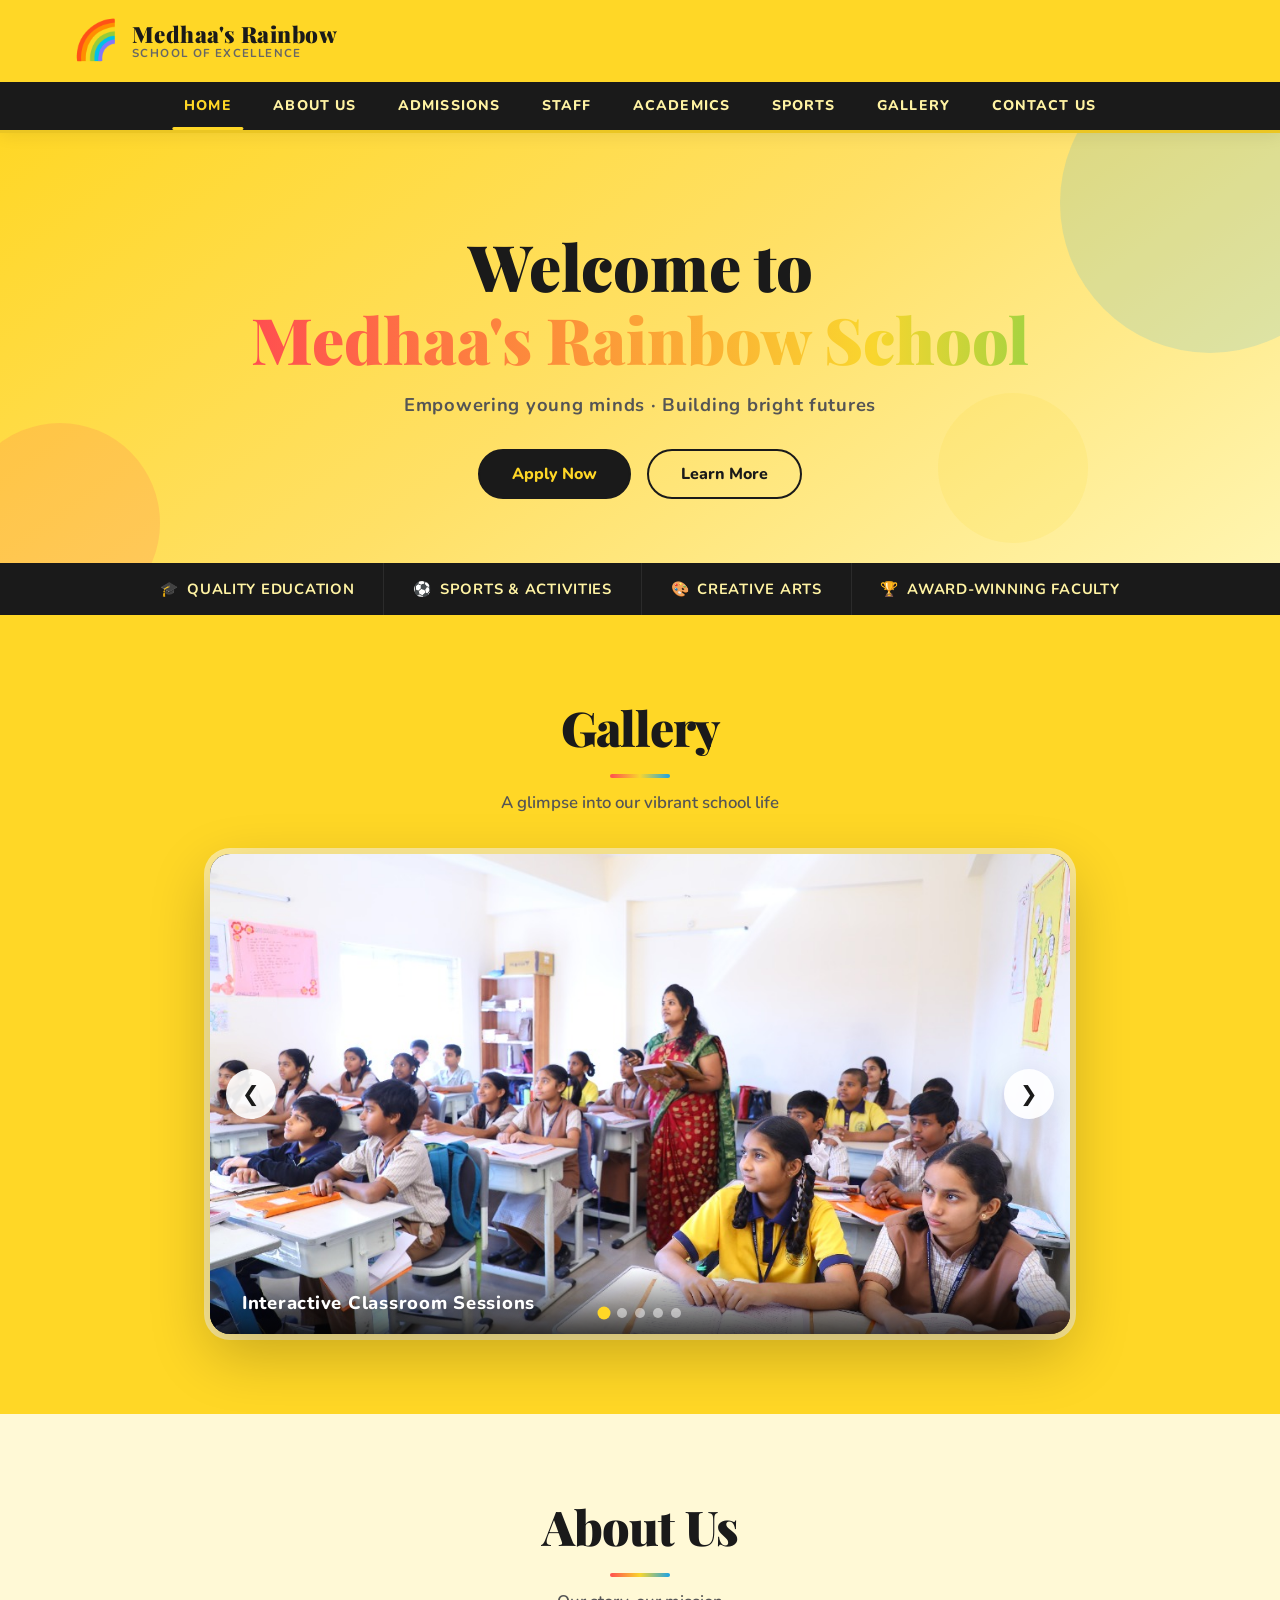
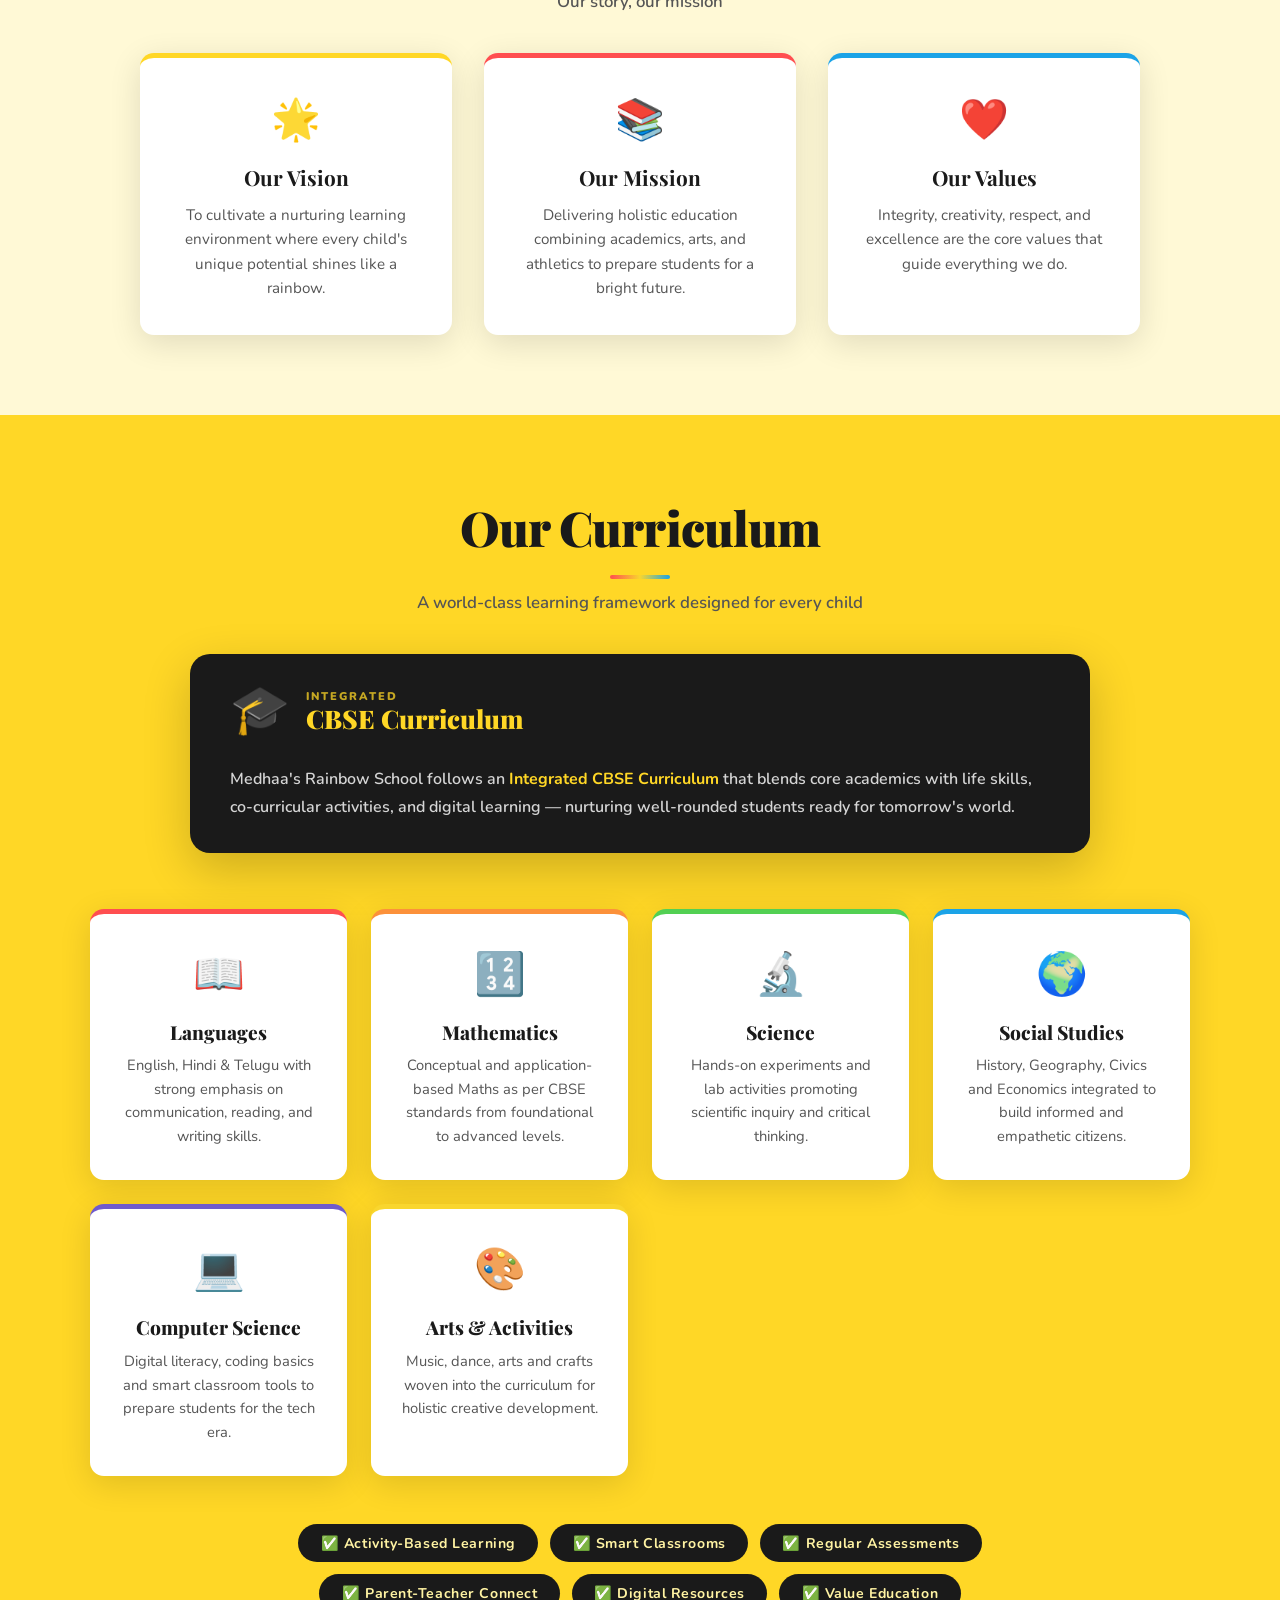
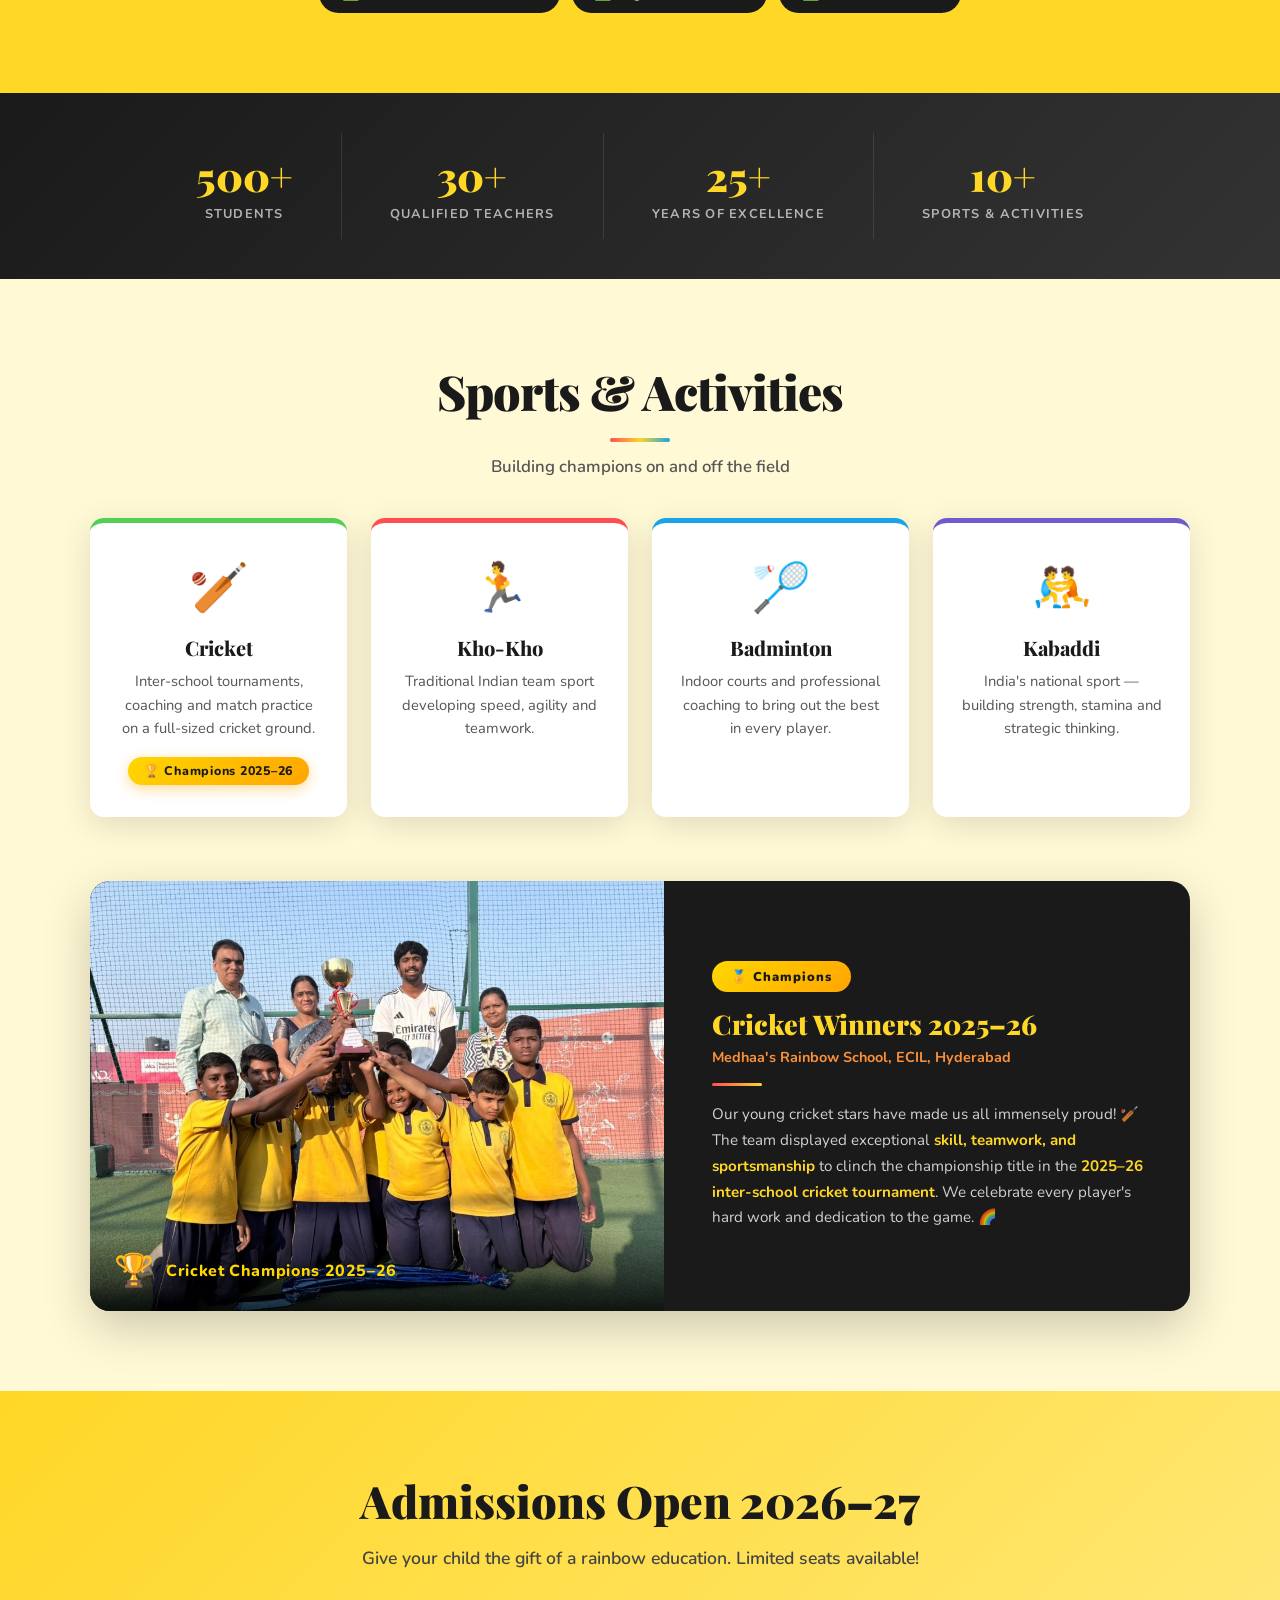
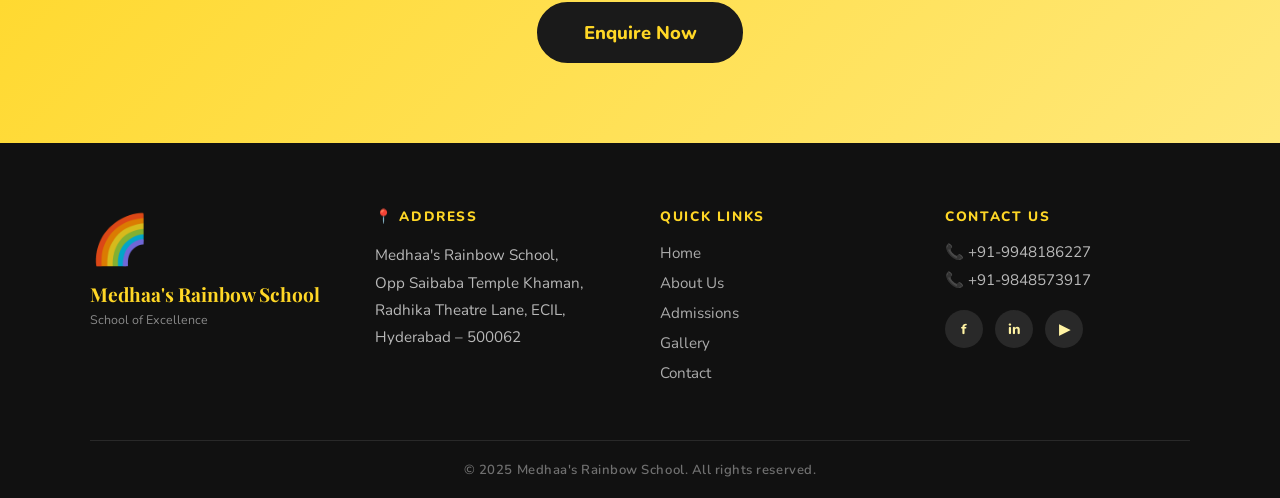
==== index.html @ 9949b7ba "Initial commit: Medhaa Rainbow School Website" ====
<!DOCTYPE html>
<html lang="en">

<head>
    <meta charset="UTF-8" />
    <meta name="viewport" content="width=device-width, initial-scale=1.0" />
    <title>Medhaa's Rainbow School – Home</title>
    <meta name="description"
        content="Medhaa's Rainbow School – Nurturing young minds with quality education, sports, and creative learning in ECIL, Hyderabad." />
    <link rel="preconnect" href="https://fonts.googleapis.com" />
    <link rel="preconnect" href="https://fonts.gstatic.com" crossorigin />
    <link
        href="https://fonts.googleapis.com/css2?family=Nunito:wght@400;600;700;800;900&family=Playfair+Display:wght@700;900&display=swap"
        rel="stylesheet" />
    <link rel="stylesheet" href="style.css" />
</head>

<body>

    <!-- ===== HEADER ===== -->
    <header class="site-header">
        <div class="header-inner">
            <div class="logo-block">
                <div class="logo-icon">🌈</div>
                <div class="logo-text">
                    <span class="school-name">Medhaa's Rainbow</span>
                    <span class="school-tagline">School of Excellence</span>
                </div>
            </div>
            <!-- Hamburger for mobile -->
            <button class="hamburger" id="hamburgerBtn" aria-label="Toggle menu">
                <span></span><span></span><span></span>
            </button>
        </div>

        <!-- ===== NAVIGATION ===== -->
        <nav class="main-nav" id="mainNav">
            <ul class="nav-list">
                <li><a href="#home" class="nav-link active">Home</a></li>
                <li><a href="#about" class="nav-link">About Us</a></li>
                <li><a href="admissions.html" class="nav-link">Admissions</a></li>
                <li><a href="staff.html" class="nav-link">Staff</a></li>
                <li><a href="#academics" class="nav-link">Academics</a></li>
                <li><a href="#sports" class="nav-link">Sports</a></li>
                <li><a href="#gallery" class="nav-link">Gallery</a></li>
                <li><a href="#contact" class="nav-link">Contact Us</a></li>
            </ul>
        </nav>
    </header>

    <!-- ===== HERO BANNER ===== -->
    <section class="hero" id="home">
        <div class="hero-content">
            <h1 class="hero-title">Welcome to<br /><span class="rainbow-text">Medhaa's Rainbow School</span></h1>
            <p class="hero-subtitle">Empowering young minds · Building bright futures</p>
            <div class="hero-buttons">
                <a href="#admissions" class="btn btn-primary">Apply Now</a>
                <a href="#about" class="btn btn-outline">Learn More</a>
            </div>
        </div>
        <div class="hero-shapes">
            <div class="shape shape-1"></div>
            <div class="shape shape-2"></div>
            <div class="shape shape-3"></div>
        </div>
    </section>

    <!-- ===== HIGHLIGHTS STRIP ===== -->
    <div class="highlights-strip">
        <div class="highlight-item">🎓 <span>Quality Education</span></div>
        <div class="highlight-item">⚽ <span>Sports & Activities</span></div>
        <div class="highlight-item">🎨 <span>Creative Arts</span></div>
        <div class="highlight-item">🏆 <span>Award-Winning Faculty</span></div>
    </div>

    <!-- ===== GALLERY / SLIDESHOW ===== -->
    <section class="gallery-section" id="gallery">
        <div class="section-header">
            <h2 class="section-title">Gallery</h2>
            <p class="section-subtitle">A glimpse into our vibrant school life</p>
        </div>

        <div class="slideshow-wrapper">
            <!-- Slides -->
            <div class="slideshow" id="slideshow">
                <div class="slide active">
                    <img src="images/gallery1.jpg" alt="Classroom Learning" />
                    <div class="slide-caption">Interactive Classroom Sessions</div>
                </div>
                <div class="slide">
                    <img src="images/gallery2.jpg" alt="Teaching in Class" />
                    <div class="slide-caption">Dedicated Teaching &amp; Learning</div>
                </div>
                <div class="slide">
                    <img src="images/gallery3.jpg" alt="Classroom Activity" />
                    <div class="slide-caption">Engaged Students, Inspired Minds</div>
                </div>
                <div class="slide">
                    <img src="images/gallery4.jpg" alt="Smart Class" />
                    <div class="slide-caption">Smart Classroom Technology</div>
                </div>
                <div class="slide">
                    <img src="images/gallery5.jpg" alt="Student Interaction" />
                    <div class="slide-caption">Hands-On Student Interaction</div>
                </div>
            </div>

            <!-- Controls -->
            <button class="slide-btn prev" id="prevBtn" aria-label="Previous slide">&#10094;</button>
            <button class="slide-btn next" id="nextBtn" aria-label="Next slide">&#10095;</button>

            <!-- Dots -->
            <div class="slide-dots" id="slideDots">
                <span class="dot active" data-index="0"></span>
                <span class="dot" data-index="1"></span>
                <span class="dot" data-index="2"></span>
                <span class="dot" data-index="3"></span>
                <span class="dot" data-index="4"></span>
            </div>
        </div>
    </section>

    <!-- ===== ABOUT SECTION ===== -->
    <section class="about-section" id="about">
        <div class="section-header">
            <h2 class="section-title">About Us</h2>
            <p class="section-subtitle">Our story, our mission</p>
        </div>
        <div class="about-grid">
            <div class="about-card">
                <div class="about-icon">🌟</div>
                <h3>Our Vision</h3>
                <p>To cultivate a nurturing learning environment where every child's unique potential shines like a
                    rainbow.</p>
            </div>
            <div class="about-card">
                <div class="about-icon">📚</div>
                <h3>Our Mission</h3>
                <p>Delivering holistic education combining academics, arts, and athletics to prepare students for a
                    bright future.</p>
            </div>
            <div class="about-card">
                <div class="about-icon">❤️</div>
                <h3>Our Values</h3>
                <p>Integrity, creativity, respect, and excellence are the core values that guide everything we do.</p>
            </div>
        </div>
    </section>

    <!-- ===== CURRICULUM SECTION ===== -->
    <section class="curriculum-section" id="academics">
        <div class="section-header">
            <h2 class="section-title">Our Curriculum</h2>
            <p class="section-subtitle">A world-class learning framework designed for every child</p>
        </div>

        <!-- CBSE Badge Banner -->
        <div class="cbse-banner">
            <div class="cbse-badge">
                <span class="cbse-logo">🎓</span>
                <div>
                    <span class="cbse-tag">INTEGRATED</span>
                    <span class="cbse-name">CBSE Curriculum</span>
                </div>
            </div>
            <p class="cbse-desc">
                Medhaa's Rainbow School follows an <strong>Integrated CBSE Curriculum</strong> that blends
                core academics with life skills, co-curricular activities, and digital learning — nurturing
                well-rounded students ready for tomorrow's world.
            </p>
        </div>

        <!-- Curriculum Subject Cards -->
        <div class="curriculum-grid">
            <div class="curriculum-card">
                <div class="curriculum-icon">📖</div>
                <h3>Languages</h3>
                <p>English, Hindi &amp; Telugu with strong emphasis on communication, reading, and writing skills.</p>
            </div>
            <div class="curriculum-card">
                <div class="curriculum-icon">🔢</div>
                <h3>Mathematics</h3>
                <p>Conceptual and application-based Maths as per CBSE standards from foundational to advanced levels.
                </p>
            </div>
            <div class="curriculum-card">
                <div class="curriculum-icon">🔬</div>
                <h3>Science</h3>
                <p>Hands-on experiments and lab activities promoting scientific inquiry and critical thinking.</p>
            </div>
            <div class="curriculum-card">
                <div class="curriculum-icon">🌍</div>
                <h3>Social Studies</h3>
                <p>History, Geography, Civics and Economics integrated to build informed and empathetic citizens.</p>
            </div>
            <div class="curriculum-card">
                <div class="curriculum-icon">💻</div>
                <h3>Computer Science</h3>
                <p>Digital literacy, coding basics and smart classroom tools to prepare students for the tech era.</p>
            </div>
            <div class="curriculum-card">
                <div class="curriculum-icon">🎨</div>
                <h3>Arts &amp; Activities</h3>
                <p>Music, dance, arts and crafts woven into the curriculum for holistic creative development.</p>
            </div>
        </div>

        <!-- Key Highlights -->
        <div class="curriculum-highlights">
            <div class="highlight-chip">✅ Activity-Based Learning</div>
            <div class="highlight-chip">✅ Smart Classrooms</div>
            <div class="highlight-chip">✅ Regular Assessments</div>
            <div class="highlight-chip">✅ Parent-Teacher Connect</div>
            <div class="highlight-chip">✅ Digital Resources</div>
            <div class="highlight-chip">✅ Value Education</div>
        </div>
    </section>

    <!-- ===== STATS STRIP ===== -->
    <div class="stats-strip">
        <div class="stat-item"><span class="stat-num">500+</span><span class="stat-label">Students</span></div>
        <div class="stat-item"><span class="stat-num">30+</span><span class="stat-label">Qualified Teachers</span></div>
        <div class="stat-item"><span class="stat-num">25+</span><span class="stat-label">Years of Excellence</span>
        </div>
        <div class="stat-item"><span class="stat-num">10+</span><span class="stat-label">Sports & Activities</span>
        </div>
    </div>

    <!-- ===== SPORTS SECTION ===== -->
    <section class="sports-section" id="sports">
        <div class="section-header">
            <h2 class="section-title">Sports & Activities</h2>
            <p class="section-subtitle">Building champions on and off the field</p>
        </div>

        <!-- Sports Cards -->
        <div class="sports-grid">
            <div class="sport-card">
                <div class="sport-emoji">🏏</div>
                <h3>Cricket</h3>
                <p>Inter-school tournaments, coaching and match practice on a full-sized cricket ground.</p>
                <span class="sport-badge sport-winner">🏆 Champions 2025–26</span>
            </div>
            <div class="sport-card">
                <div class="sport-emoji">🏃</div>
                <h3>Kho-Kho</h3>
                <p>Traditional Indian team sport developing speed, agility and teamwork.</p>
            </div>
            <div class="sport-card">
                <div class="sport-emoji">🏸</div>
                <h3>Badminton</h3>
                <p>Indoor courts and professional coaching to bring out the best in every player.</p>
            </div>
            <div class="sport-card">
                <div class="sport-emoji">🤼</div>
                <h3>Kabaddi</h3>
                <p>India's national sport — building strength, stamina and strategic thinking.</p>
            </div>
        </div>

        <!-- Cricket Winners Spotlight -->
        <div class="winners-spotlight">
            <div class="winners-photo-wrap">
                <img src="images/cricket_winners.jpg" alt="Cricket Winners 2025-26 – Medhaa's Rainbow School" />
                <div class="winners-photo-overlay">
                    <span class="trophy-icon">🏆</span>
                    <span class="winners-label">Cricket Champions 2025–26</span>
                </div>
            </div>
            <div class="winners-info">
                <span class="winners-badge">🏅 Champions</span>
                <h3>Cricket Winners 2025–26</h3>
                <p class="winners-school">Medhaa's Rainbow School, ECIL, Hyderabad</p>
                <div class="winners-divider"></div>
                <p class="winners-message">
                    Our young cricket stars have made us all immensely proud! 🏏 The team displayed
                    exceptional <strong>skill, teamwork, and sportsmanship</strong> to clinch the
                    championship title in the <strong>2025–26 inter-school cricket tournament</strong>.
                    We celebrate every player's hard work and dedication to the game. 🌈
                </p>
            </div>
        </div>
    </section>

    <!-- ===== ADMISSIONS CTA ===== -->
    <section class="cta-section" id="admissions">
        <div class="cta-inner">
            <h2>Admissions Open 2026–27</h2>
            <p>Give your child the gift of a rainbow education. Limited seats available!</p>
            <a href="admissions.html" class="btn btn-primary btn-large">Enquire Now</a>
        </div>
    </section>

    <!-- ===== FOOTER / ADDRESS ===== -->
    <footer class="site-footer" id="contact">
        <div class="footer-inner">
            <div class="footer-brand">
                <div class="footer-logo">🌈</div>
                <p class="footer-school-name">Medhaa's Rainbow School</p>
                <p class="footer-tagline">School of Excellence</p>
            </div>

            <div class="footer-address">
                <h4>📍 Address</h4>
                <address>
                    Medhaa's Rainbow School,<br />
                    Opp Saibaba Temple Khaman,<br />
                    Radhika Theatre Lane, ECIL,<br />
                    Hyderabad – 500062
                </address>
            </div>

            <div class="footer-links">
                <h4>Quick Links</h4>
                <ul>
                    <li><a href="#home">Home</a></li>
                    <li><a href="#about">About Us</a></li>
                    <li><a href="#admissions">Admissions</a></li>
                    <li><a href="#gallery">Gallery</a></li>
                    <li><a href="#contact">Contact</a></li>
                </ul>
            </div>

            <div class="footer-contact">
                <h4>Contact Us</h4>
                <p>📞 +91-9948186227</p>
                <p>📞 +91-9848573917</p>
                <div class="social-icons">
                    <a href="#" class="social-icon" aria-label="Facebook">f</a>
                    <a href="#" class="social-icon" aria-label="Instagram">in</a>
                    <a href="#" class="social-icon" aria-label="YouTube">▶</a>
                </div>
            </div>
        </div>

        <div class="footer-bottom">
            <p>© 2025 Medhaa's Rainbow School. All rights reserved.</p>
        </div>
    </footer>

    <script src="script.js"></script>
</body>

</html>
---- style.css ----
/* =============================================
   MEDHAA'S RAINBOW SCHOOL — style.css
   ============================================= */

/* ---------- CSS Variables ---------- */
:root {
    --yellow: #FFD726;
    --yellow-deep: #F5C400;
    --yellow-light: #FFF3A3;
    --dark: #1a1a1a;
    --text: #2d2d2d;
    --white: #ffffff;
    --rainbow-1: #FF4E50;
    --rainbow-2: #FC913A;
    --rainbow-3: #F9D62E;
    --rainbow-4: #52D053;
    --rainbow-5: #1BA3E7;
    --rainbow-6: #6F5BCC;
    --radius: 14px;
    --shadow: 0 8px 32px rgba(0, 0, 0, 0.12);
    --shadow-strong: 0 16px 48px rgba(0, 0, 0, 0.2);
    --transition: 0.35s cubic-bezier(0.4, 0, 0.2, 1);
    font-size: 16px;
}

/* ---------- Reset ---------- */
*,
*::before,
*::after {
    box-sizing: border-box;
    margin: 0;
    padding: 0;
}

html {
    scroll-behavior: smooth;
}

body {
    font-family: 'Nunito', sans-serif;
    background: var(--yellow);
    color: var(--text);
    overflow-x: hidden;
}

img {
    display: block;
    width: 100%;
    height: 100%;
    object-fit: cover;
}

a {
    text-decoration: none;
    color: inherit;
}

ul {
    list-style: none;
}

address {
    font-style: normal;
}

/* ---------- Utility ---------- */
.btn {
    display: inline-block;
    padding: 0.75rem 2rem;
    border-radius: 50px;
    font-weight: 800;
    font-size: 1rem;
    cursor: pointer;
    border: 2.5px solid transparent;
    transition: transform var(--transition), box-shadow var(--transition), background var(--transition);
}

.btn:hover {
    transform: translateY(-3px);
    box-shadow: 0 10px 24px rgba(0, 0, 0, 0.18);
}

.btn-primary {
    background: var(--dark);
    color: var(--yellow);
    border-color: var(--dark);
}

.btn-primary:hover {
    background: #333;
}

.btn-outline {
    background: transparent;
    color: var(--dark);
    border-color: var(--dark);
}

.btn-outline:hover {
    background: var(--dark);
    color: var(--yellow);
}

.btn-large {
    padding: 1rem 2.8rem;
    font-size: 1.15rem;
}

.section-header {
    text-align: center;
    margin-bottom: 2.5rem;
}

.section-title {
    font-family: 'Playfair Display', serif;
    font-size: clamp(2rem, 5vw, 3rem);
    font-weight: 900;
    color: var(--dark);
    letter-spacing: -0.02em;
    position: relative;
    display: inline-block;
    padding-bottom: 0.4em;
}

.section-title::after {
    content: '';
    position: absolute;
    bottom: 0;
    left: 50%;
    transform: translateX(-50%);
    width: 60px;
    height: 4px;
    border-radius: 4px;
    background: linear-gradient(90deg, var(--rainbow-1), var(--rainbow-3), var(--rainbow-5));
}

.section-subtitle {
    margin-top: 0.8rem;
    font-size: 1.05rem;
    color: #555;
    font-weight: 600;
}

/* =============================================
   HEADER
   ============================================= */
.site-header {
    position: sticky;
    top: 0;
    z-index: 999;
    background: var(--yellow);
    border-bottom: 3px solid rgba(0, 0, 0, 0.08);
    box-shadow: 0 2px 16px rgba(0, 0, 0, 0.08);
}

.header-inner {
    display: flex;
    align-items: center;
    justify-content: space-between;
    padding: 0.9rem 2rem;
    max-width: 1200px;
    margin: 0 auto;
}

.logo-block {
    display: flex;
    align-items: center;
    gap: 0.75rem;
}

.logo-icon {
    font-size: 2.4rem;
    animation: float 3s ease-in-out infinite;
}

@keyframes float {

    0%,
    100% {
        transform: translateY(0);
    }

    50% {
        transform: translateY(-5px);
    }
}

.logo-text {
    display: flex;
    flex-direction: column;
    line-height: 1.1;
}

.school-name {
    font-family: 'Playfair Display', serif;
    font-size: 1.4rem;
    font-weight: 900;
    color: var(--dark);
    letter-spacing: 0.02em;
}

.school-tagline {
    font-size: 0.72rem;
    font-weight: 700;
    color: #666;
    letter-spacing: 0.12em;
    text-transform: uppercase;
}

/* ---------- Nav ---------- */
.main-nav {
    background: var(--dark);
}

.nav-list {
    display: flex;
    justify-content: center;
    flex-wrap: wrap;
    gap: 0;
    max-width: 1200px;
    margin: 0 auto;
    padding: 0 1rem;
}

.nav-link {
    display: block;
    padding: 0.9rem 1.3rem;
    font-size: 0.88rem;
    font-weight: 800;
    color: var(--yellow-light);
    letter-spacing: 0.08em;
    text-transform: uppercase;
    position: relative;
    transition: color var(--transition);
}

.nav-link::after {
    content: '';
    position: absolute;
    bottom: 0;
    left: 50%;
    transform: translateX(-50%) scaleX(0);
    width: 80%;
    height: 3px;
    background: var(--yellow);
    border-radius: 2px;
    transition: transform var(--transition);
}

.nav-link:hover,
.nav-link.active {
    color: var(--yellow);
}

.nav-link:hover::after,
.nav-link.active::after {
    transform: translateX(-50%) scaleX(1);
}

/* Hamburger (mobile) */
.hamburger {
    display: none;
    flex-direction: column;
    gap: 5px;
    background: none;
    border: none;
    cursor: pointer;
    padding: 4px;
}

.hamburger span {
    display: block;
    width: 26px;
    height: 3px;
    background: var(--dark);
    border-radius: 3px;
    transition: var(--transition);
}

/* =============================================
   HERO
   ============================================= */
.hero {
    position: relative;
    overflow: hidden;
    background: linear-gradient(145deg, var(--yellow) 0%, #ffe066 50%, #fff5b0 100%);
    padding: 6rem 2rem 4rem;
    text-align: center;
    min-height: 380px;
    display: flex;
    align-items: center;
    justify-content: center;
}

.hero-content {
    position: relative;
    z-index: 2;
}

.hero-title {
    font-family: 'Playfair Display', serif;
    font-size: clamp(2.2rem, 6vw, 4rem);
    font-weight: 900;
    color: var(--dark);
    line-height: 1.15;
    margin-bottom: 1rem;
}

.rainbow-text {
    background: linear-gradient(90deg,
            var(--rainbow-1) 0%,
            var(--rainbow-2) 20%,
            var(--rainbow-3) 40%,
            var(--rainbow-4) 60%,
            var(--rainbow-5) 80%,
            var(--rainbow-6) 100%);
    -webkit-background-clip: text;
    -webkit-text-fill-color: transparent;
    background-clip: text;
    animation: shimmer 4s linear infinite;
    background-size: 200% auto;
}

@keyframes shimmer {
    0% {
        background-position: 0% center;
    }

    100% {
        background-position: 200% center;
    }
}

.hero-subtitle {
    font-size: 1.15rem;
    color: #555;
    font-weight: 700;
    margin-bottom: 2rem;
    letter-spacing: 0.04em;
}

.hero-buttons {
    display: flex;
    gap: 1rem;
    justify-content: center;
    flex-wrap: wrap;
}

/* Decorative shapes */
.shape {
    position: absolute;
    border-radius: 50%;
    opacity: 0.15;
    animation: pulse 6s ease-in-out infinite;
}

.shape-1 {
    width: 300px;
    height: 300px;
    background: var(--rainbow-5);
    top: -80px;
    right: -80px;
}

.shape-2 {
    width: 200px;
    height: 200px;
    background: var(--rainbow-1);
    bottom: -60px;
    left: -40px;
    animation-delay: -2s;
}

.shape-3 {
    width: 150px;
    height: 150px;
    background: var(--rainbow-3);
    bottom: 20px;
    right: 15%;
    animation-delay: -4s;
}

@keyframes pulse {

    0%,
    100% {
        transform: scale(1);
    }

    50% {
        transform: scale(1.1);
    }
}

/* =============================================
   HIGHLIGHTS STRIP
   ============================================= */
.highlights-strip {
    display: flex;
    justify-content: center;
    flex-wrap: wrap;
    gap: 0;
    background: var(--dark);
    padding: 0;
}

.highlight-item {
    display: flex;
    align-items: center;
    gap: 0.5rem;
    padding: 1rem 1.8rem;
    font-size: 0.92rem;
    font-weight: 700;
    color: var(--yellow-light);
    letter-spacing: 0.05em;
    text-transform: uppercase;
    border-right: 1px solid rgba(255, 255, 255, 0.08);
    transition: background var(--transition);
}

.highlight-item:last-child {
    border-right: none;
}

.highlight-item:hover {
    background: rgba(255, 215, 38, 0.12);
}

/* =============================================
   GALLERY / SLIDESHOW
   ============================================= */
.gallery-section {
    padding: 5rem 2rem;
    background: var(--yellow);
}

.slideshow-wrapper {
    position: relative;
    max-width: 860px;
    margin: 0 auto;
    border-radius: 20px;
    overflow: hidden;
    box-shadow: 0 20px 60px rgba(0, 0, 0, 0.22), 0 0 0 6px rgba(255, 255, 255, 0.5);
}

.slideshow {
    position: relative;
    width: 100%;
    height: 480px;
    background: #111;
}

.slide {
    position: absolute;
    inset: 0;
    opacity: 0;
    transition: opacity 0.8s ease;
}

.slide.active {
    opacity: 1;
}

.slide img {
    width: 100%;
    height: 100%;
    object-fit: cover;
}

.slide-caption {
    position: absolute;
    bottom: 0;
    left: 0;
    right: 0;
    padding: 1.2rem 2rem;
    background: linear-gradient(to top, rgba(0, 0, 0, 0.75) 0%, transparent 100%);
    color: #fff;
    font-size: 1.15rem;
    font-weight: 800;
    letter-spacing: 0.04em;
    text-shadow: 0 2px 8px rgba(0, 0, 0, 0.4);
}

/* Arrows */
.slide-btn {
    position: absolute;
    top: 50%;
    transform: translateY(-50%);
    background: rgba(255, 255, 255, 0.9);
    border: none;
    border-radius: 50%;
    width: 50px;
    height: 50px;
    font-size: 1.3rem;
    cursor: pointer;
    display: flex;
    align-items: center;
    justify-content: center;
    box-shadow: var(--shadow);
    z-index: 10;
    transition: background var(--transition), transform var(--transition);
    color: var(--dark);
}

.slide-btn:hover {
    background: var(--yellow);
    transform: translateY(-50%) scale(1.1);
}

.slide-btn.prev {
    left: 16px;
}

.slide-btn.next {
    right: 16px;
}

/* Dots */
.slide-dots {
    position: absolute;
    bottom: 16px;
    left: 50%;
    transform: translateX(-50%);
    display: flex;
    gap: 8px;
    z-index: 10;
}

.dot {
    width: 10px;
    height: 10px;
    border-radius: 50%;
    background: rgba(255, 255, 255, 0.5);
    cursor: pointer;
    transition: background var(--transition), transform var(--transition);
}

.dot.active {
    background: var(--yellow);
    transform: scale(1.3);
}

/* =============================================
   ABOUT SECTION
   ============================================= */
.about-section {
    padding: 5rem 2rem;
    background: #fff9d6;
}

.about-grid {
    display: grid;
    grid-template-columns: repeat(auto-fit, minmax(240px, 1fr));
    gap: 2rem;
    max-width: 1000px;
    margin: 0 auto;
}

.about-card {
    background: var(--white);
    border-radius: var(--radius);
    padding: 2.2rem 2rem;
    text-align: center;
    box-shadow: var(--shadow);
    transition: transform var(--transition), box-shadow var(--transition);
    border-top: 5px solid var(--yellow);
}

.about-card:nth-child(2) {
    border-top-color: var(--rainbow-1);
}

.about-card:nth-child(3) {
    border-top-color: var(--rainbow-5);
}

.about-card:hover {
    transform: translateY(-8px);
    box-shadow: var(--shadow-strong);
}

.about-icon {
    font-size: 2.5rem;
    margin-bottom: 1rem;
}

.about-card h3 {
    font-family: 'Playfair Display', serif;
    font-size: 1.3rem;
    font-weight: 700;
    margin-bottom: 0.75rem;
    color: var(--dark);
}

.about-card p {
    font-size: 0.95rem;
    line-height: 1.6;
    color: #555;
}

/* =============================================
   CURRICULUM SECTION
   ============================================= */
.curriculum-section {
    padding: 5rem 2rem;
    background: var(--yellow);
}

/* CBSE Banner */
.cbse-banner {
    display: flex;
    align-items: center;
    gap: 2rem;
    max-width: 900px;
    margin: 0 auto 3.5rem;
    background: var(--dark);
    border-radius: 20px;
    padding: 2rem 2.5rem;
    box-shadow: var(--shadow-strong);
    flex-wrap: wrap;
}

.cbse-badge {
    display: flex;
    align-items: center;
    gap: 1rem;
    flex-shrink: 0;
}

.cbse-logo {
    font-size: 3rem;
    line-height: 1;
}

.cbse-tag {
    display: block;
    font-size: 0.7rem;
    font-weight: 900;
    letter-spacing: 0.18em;
    text-transform: uppercase;
    color: var(--yellow);
    opacity: 0.75;
}

.cbse-name {
    display: block;
    font-family: 'Playfair Display', serif;
    font-size: 1.6rem;
    font-weight: 900;
    color: var(--yellow);
    line-height: 1.1;
}

.cbse-desc {
    font-size: 1rem;
    color: rgba(255, 255, 255, 0.82);
    line-height: 1.7;
    font-weight: 600;
}

.cbse-desc strong {
    color: var(--yellow);
}

/* Curriculum Card Grid */
.curriculum-grid {
    display: grid;
    grid-template-columns: repeat(auto-fit, minmax(240px, 1fr));
    gap: 1.5rem;
    max-width: 1100px;
    margin: 0 auto 3rem;
}

.curriculum-card {
    background: var(--white);
    border-radius: var(--radius);
    padding: 2rem 1.8rem;
    text-align: center;
    box-shadow: var(--shadow);
    transition: transform var(--transition), box-shadow var(--transition);
    border-top: 5px solid var(--yellow-deep);
    position: relative;
    overflow: hidden;
}

.curriculum-card:nth-child(1) { border-top-color: var(--rainbow-1); }
.curriculum-card:nth-child(2) { border-top-color: var(--rainbow-2); }
.curriculum-card:nth-child(3) { border-top-color: var(--rainbow-4); }
.curriculum-card:nth-child(4) { border-top-color: var(--rainbow-5); }
.curriculum-card:nth-child(5) { border-top-color: var(--rainbow-6); }
.curriculum-card:nth-child(6) { border-top-color: var(--rainbow-3); }

.curriculum-card:hover {
    transform: translateY(-8px);
    box-shadow: var(--shadow-strong);
}

.curriculum-icon {
    font-size: 2.6rem;
    margin-bottom: 1rem;
}

.curriculum-card h3 {
    font-family: 'Playfair Display', serif;
    font-size: 1.2rem;
    font-weight: 800;
    color: var(--dark);
    margin-bottom: 0.6rem;
}

.curriculum-card p {
    font-size: 0.92rem;
    line-height: 1.6;
    color: #555;
}

/* Highlights Strip */
.curriculum-highlights {
    display: flex;
    flex-wrap: wrap;
    justify-content: center;
    gap: 0.75rem;
    max-width: 900px;
    margin: 0 auto;
}

.highlight-chip {
    background: var(--dark);
    color: var(--yellow-light);
    padding: 0.6rem 1.4rem;
    border-radius: 50px;
    font-size: 0.88rem;
    font-weight: 700;
    letter-spacing: 0.04em;
    transition: background var(--transition), transform var(--transition);
}

.highlight-chip:hover {
    background: #333;
    transform: translateY(-2px);
}

/* =============================================
   STATS STRIP
   ============================================= */
.stats-strip {
    display: flex;
    justify-content: center;
    flex-wrap: wrap;
    gap: 0;
    background: linear-gradient(135deg, #1a1a1a 0%, #333 100%);
    padding: 2.5rem 1rem;
}

.stat-item {
    display: flex;
    flex-direction: column;
    align-items: center;
    padding: 1rem 3rem;
    border-right: 1px solid rgba(255, 255, 255, 0.1);
}

.stat-item:last-child {
    border-right: none;
}

.stat-num {
    font-family: 'Playfair Display', serif;
    font-size: 2.5rem;
    font-weight: 900;
    color: var(--yellow);
}

.stat-label {
    font-size: 0.8rem;
    font-weight: 700;
    color: rgba(255, 255, 255, 0.65);
    text-transform: uppercase;
    letter-spacing: 0.1em;
    margin-top: 0.2rem;
}

/* =============================================
   SPORTS SECTION
   ============================================= */
.sports-section {
    padding: 5rem 2rem;
    background: #fff9d6;
}

/* Sport Cards */
.sports-grid {
    display: grid;
    grid-template-columns: repeat(auto-fit, minmax(220px, 1fr));
    gap: 1.5rem;
    max-width: 1100px;
    margin: 0 auto 4rem;
}

.sport-card {
    background: var(--white);
    border-radius: var(--radius);
    padding: 2rem 1.6rem;
    text-align: center;
    box-shadow: var(--shadow);
    transition: transform var(--transition), box-shadow var(--transition);
    border-top: 5px solid var(--yellow-deep);
    position: relative;
}

.sport-card:nth-child(1) { border-top-color: var(--rainbow-4); }
.sport-card:nth-child(2) { border-top-color: var(--rainbow-1); }
.sport-card:nth-child(3) { border-top-color: var(--rainbow-5); }
.sport-card:nth-child(4) { border-top-color: var(--rainbow-6); }

.sport-card:hover {
    transform: translateY(-8px);
    box-shadow: var(--shadow-strong);
}

.sport-emoji {
    font-size: 3rem;
    margin-bottom: 0.8rem;
}

.sport-card h3 {
    font-family: 'Playfair Display', serif;
    font-size: 1.25rem;
    font-weight: 800;
    color: var(--dark);
    margin-bottom: 0.6rem;
}

.sport-card p {
    font-size: 0.92rem;
    color: #555;
    line-height: 1.6;
    margin-bottom: 1rem;
}

.sport-badge {
    display: inline-block;
    padding: 0.35rem 1rem;
    border-radius: 50px;
    font-size: 0.78rem;
    font-weight: 800;
    letter-spacing: 0.06em;
}

.sport-winner {
    background: linear-gradient(135deg, #FFD700, #FFA500);
    color: #1a1a1a;
    box-shadow: 0 4px 14px rgba(255, 165, 0, 0.4);
    animation: glow 2s ease-in-out infinite;
}

@keyframes glow {
    0%, 100% { box-shadow: 0 4px 14px rgba(255, 165, 0, 0.4); }
    50%       { box-shadow: 0 4px 24px rgba(255, 165, 0, 0.75); }
}

/* Winners Spotlight */
.winners-spotlight {
    display: grid;
    grid-template-columns: 1.2fr 1fr;
    gap: 3rem;
    max-width: 1100px;
    margin: 0 auto;
    background: var(--dark);
    border-radius: 20px;
    overflow: hidden;
    box-shadow: var(--shadow-strong);
}

.winners-photo-wrap {
    position: relative;
    min-height: 340px;
}

.winners-photo-wrap img {
    width: 100%;
    height: 100%;
    object-fit: cover;
}

.winners-photo-overlay {
    position: absolute;
    bottom: 0;
    left: 0;
    right: 0;
    padding: 1.2rem 1.5rem;
    background: linear-gradient(to top, rgba(0,0,0,0.8) 0%, transparent 100%);
    display: flex;
    align-items: center;
    gap: 0.75rem;
}

.trophy-icon { font-size: 2rem; }

.winners-label {
    color: #FFD700;
    font-weight: 800;
    font-size: 1rem;
    letter-spacing: 0.04em;
    text-shadow: 0 2px 8px rgba(0,0,0,0.5);
}

.winners-info {
    padding: 2.5rem 2.5rem 2.5rem 0;
    display: flex;
    flex-direction: column;
    justify-content: center;
}

.winners-badge {
    display: inline-block;
    background: linear-gradient(135deg, #FFD700, #FFA500);
    color: var(--dark);
    padding: 0.4rem 1.2rem;
    border-radius: 50px;
    font-size: 0.8rem;
    font-weight: 900;
    letter-spacing: 0.08em;
    margin-bottom: 1rem;
    width: fit-content;
}

.winners-info h3 {
    font-family: 'Playfair Display', serif;
    font-size: 1.7rem;
    font-weight: 900;
    color: var(--yellow);
    margin-bottom: 0.4rem;
    line-height: 1.2;
}

.winners-school {
    color: var(--rainbow-2);
    font-size: 0.9rem;
    font-weight: 700;
    margin-bottom: 1rem;
}

.winners-divider {
    width: 50px;
    height: 3px;
    background: linear-gradient(90deg, var(--rainbow-1), var(--rainbow-3));
    border-radius: 4px;
    margin-bottom: 1rem;
}

.winners-message {
    font-size: 0.95rem;
    color: rgba(255,255,255,0.8);
    line-height: 1.7;
}

.winners-message strong { color: var(--yellow); }

@media (max-width: 768px) {
    .winners-spotlight { grid-template-columns: 1fr; }
    .winners-info { padding: 2rem; }
    .winners-photo-wrap { min-height: 260px; }
}

/* =============================================
   ADMISSIONS CTA
   ============================================= */
.cta-section {
    padding: 5rem 2rem;
    background: linear-gradient(135deg, var(--yellow) 0%, #ffe87a 100%);
    text-align: center;
}

.cta-inner {
    max-width: 640px;
    margin: 0 auto;
}

.cta-inner h2 {
    font-family: 'Playfair Display', serif;
    font-size: clamp(1.8rem, 4vw, 2.8rem);
    font-weight: 900;
    color: var(--dark);
    margin-bottom: 1rem;
}

.cta-inner p {
    font-size: 1.1rem;
    color: #444;
    font-weight: 600;
    margin-bottom: 2rem;
}

/* =============================================
   FOOTER
   ============================================= */
.site-footer {
    background: #111;
    color: rgba(255, 255, 255, 0.85);
    padding: 4rem 2rem 0;
}

.footer-inner {
    display: grid;
    grid-template-columns: repeat(auto-fit, minmax(200px, 1fr));
    gap: 2.5rem;
    max-width: 1100px;
    margin: 0 auto;
    padding-bottom: 3rem;
    border-bottom: 1px solid rgba(255, 255, 255, 0.1);
}

.footer-logo {
    font-size: 3rem;
    margin-bottom: 0.5rem;
}

.footer-school-name {
    font-family: 'Playfair Display', serif;
    font-size: 1.2rem;
    font-weight: 700;
    color: var(--yellow);
}

.footer-tagline {
    font-size: 0.78rem;
    color: rgba(255, 255, 255, 0.5);
    margin-top: 0.2rem;
}

.footer-address h4,
.footer-links h4,
.footer-contact h4 {
    font-size: 0.85rem;
    font-weight: 800;
    text-transform: uppercase;
    letter-spacing: 0.12em;
    color: var(--yellow);
    margin-bottom: 1rem;
}

.footer-address address {
    font-size: 0.95rem;
    line-height: 1.8;
    color: rgba(255, 255, 255, 0.7);
}

.footer-links ul li {
    margin-bottom: 0.5rem;
}

.footer-links ul li a {
    font-size: 0.95rem;
    color: rgba(255, 255, 255, 0.65);
    transition: color var(--transition);
}

.footer-links ul li a:hover {
    color: var(--yellow);
}

.footer-contact p {
    font-size: 0.95rem;
    color: rgba(255, 255, 255, 0.7);
    margin-bottom: 0.5rem;
}

.social-icons {
    display: flex;
    gap: 0.75rem;
    margin-top: 1.2rem;
}

.social-icon {
    width: 38px;
    height: 38px;
    border-radius: 50%;
    background: rgba(255, 255, 255, 0.1);
    display: flex;
    align-items: center;
    justify-content: center;
    font-size: 0.9rem;
    font-weight: 800;
    color: var(--yellow-light);
    transition: background var(--transition), transform var(--transition);
}

.social-icon:hover {
    background: var(--yellow);
    color: var(--dark);
    transform: scale(1.15);
}

.footer-bottom {
    text-align: center;
    padding: 1.2rem;
    font-size: 0.82rem;
    color: rgba(255, 255, 255, 0.4);
    font-weight: 600;
    letter-spacing: 0.04em;
}

/* =============================================
   RESPONSIVE
   ============================================= */
@media (max-width: 768px) {
    .hamburger {
        display: flex;
    }

    .main-nav {
        max-height: 0;
        overflow: hidden;
        transition: max-height 0.4s ease;
    }

    .main-nav.open {
        max-height: 500px;
    }

    .nav-list {
        flex-direction: column;
        padding: 0.5rem 0;
    }

    .nav-link {
        padding: 0.75rem 2rem;
        text-align: center;
    }

    .slideshow {
        height: 260px;
    }

    .slide-btn {
        width: 38px;
        height: 38px;
        font-size: 1rem;
    }

    .stat-item {
        padding: 1rem 1.5rem;
    }

    .highlight-item {
        padding: 0.75rem 1rem;
        font-size: 0.8rem;
    }
}

@media (max-width: 480px) {
    .slideshow {
        height: 220px;
    }

    .hero {
        padding: 4rem 1rem 3rem;
    }

    .school-name {
        font-size: 1.1rem;
    }
}
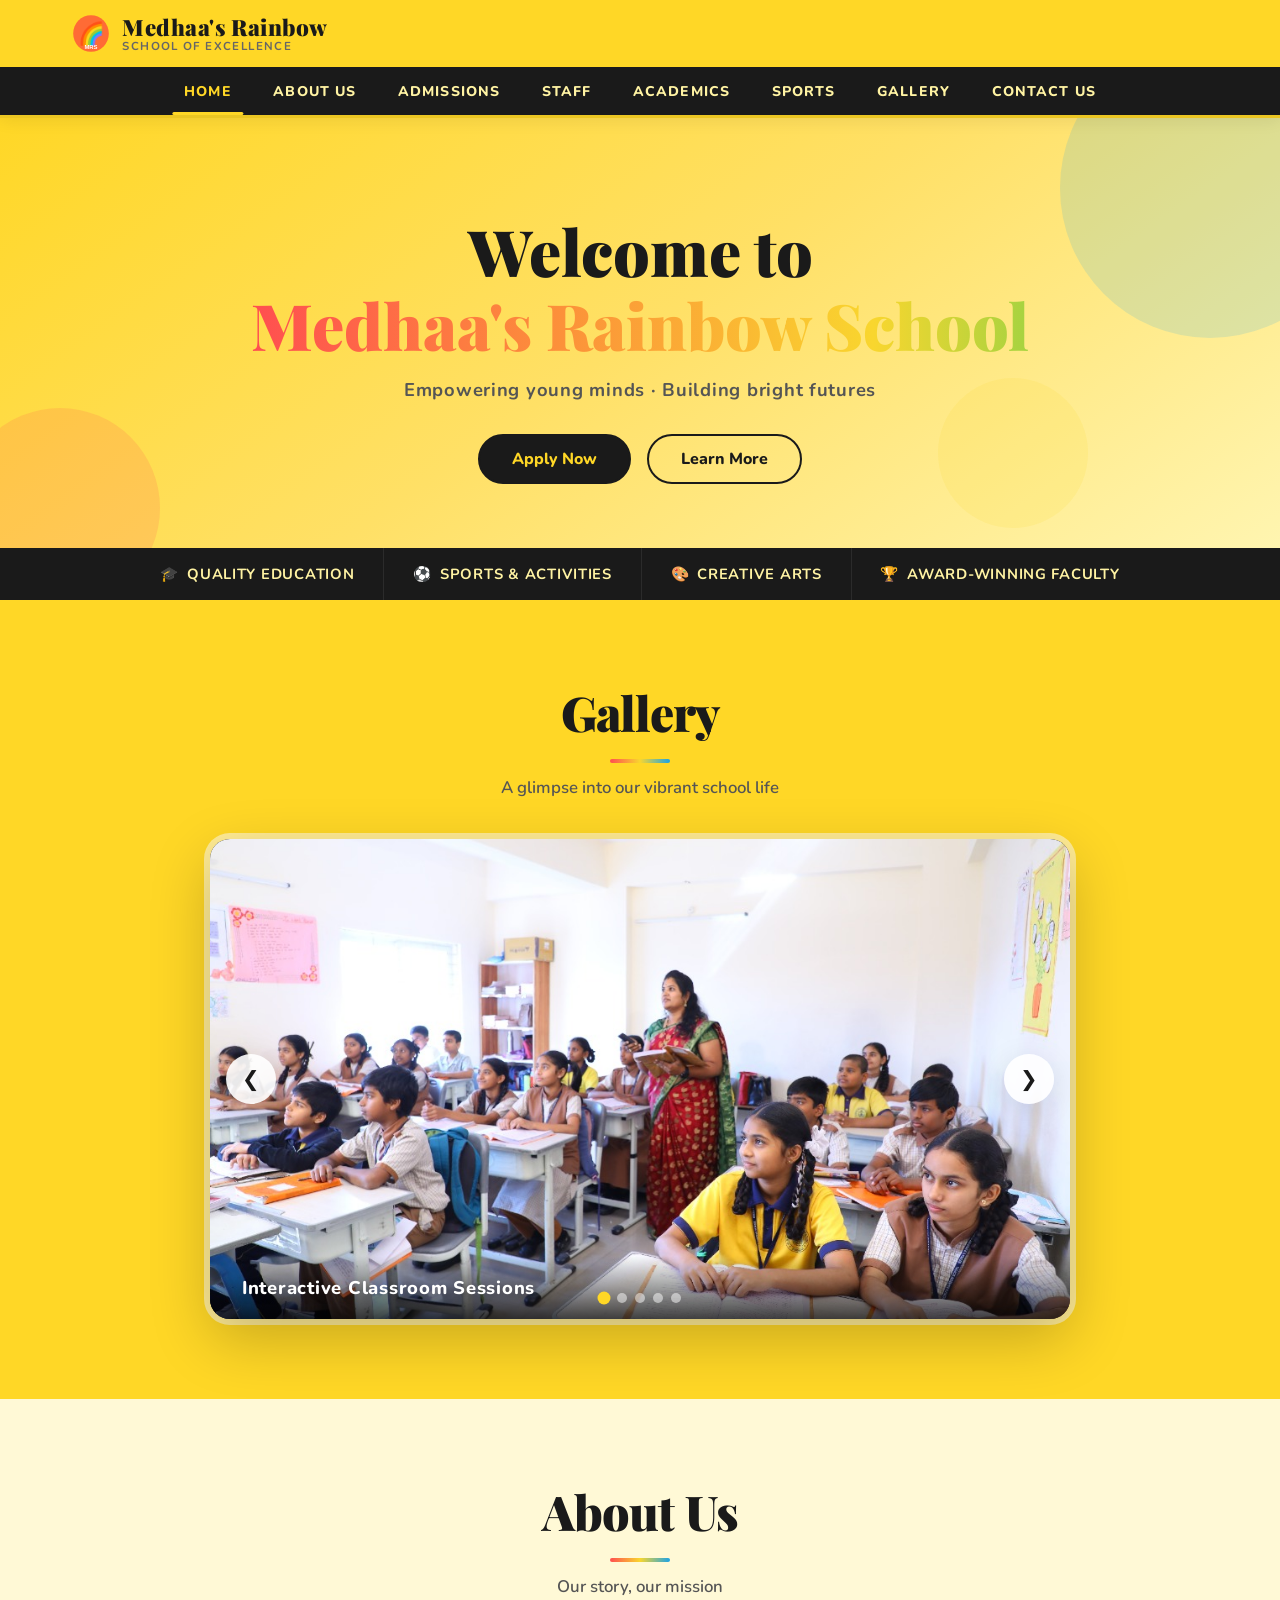
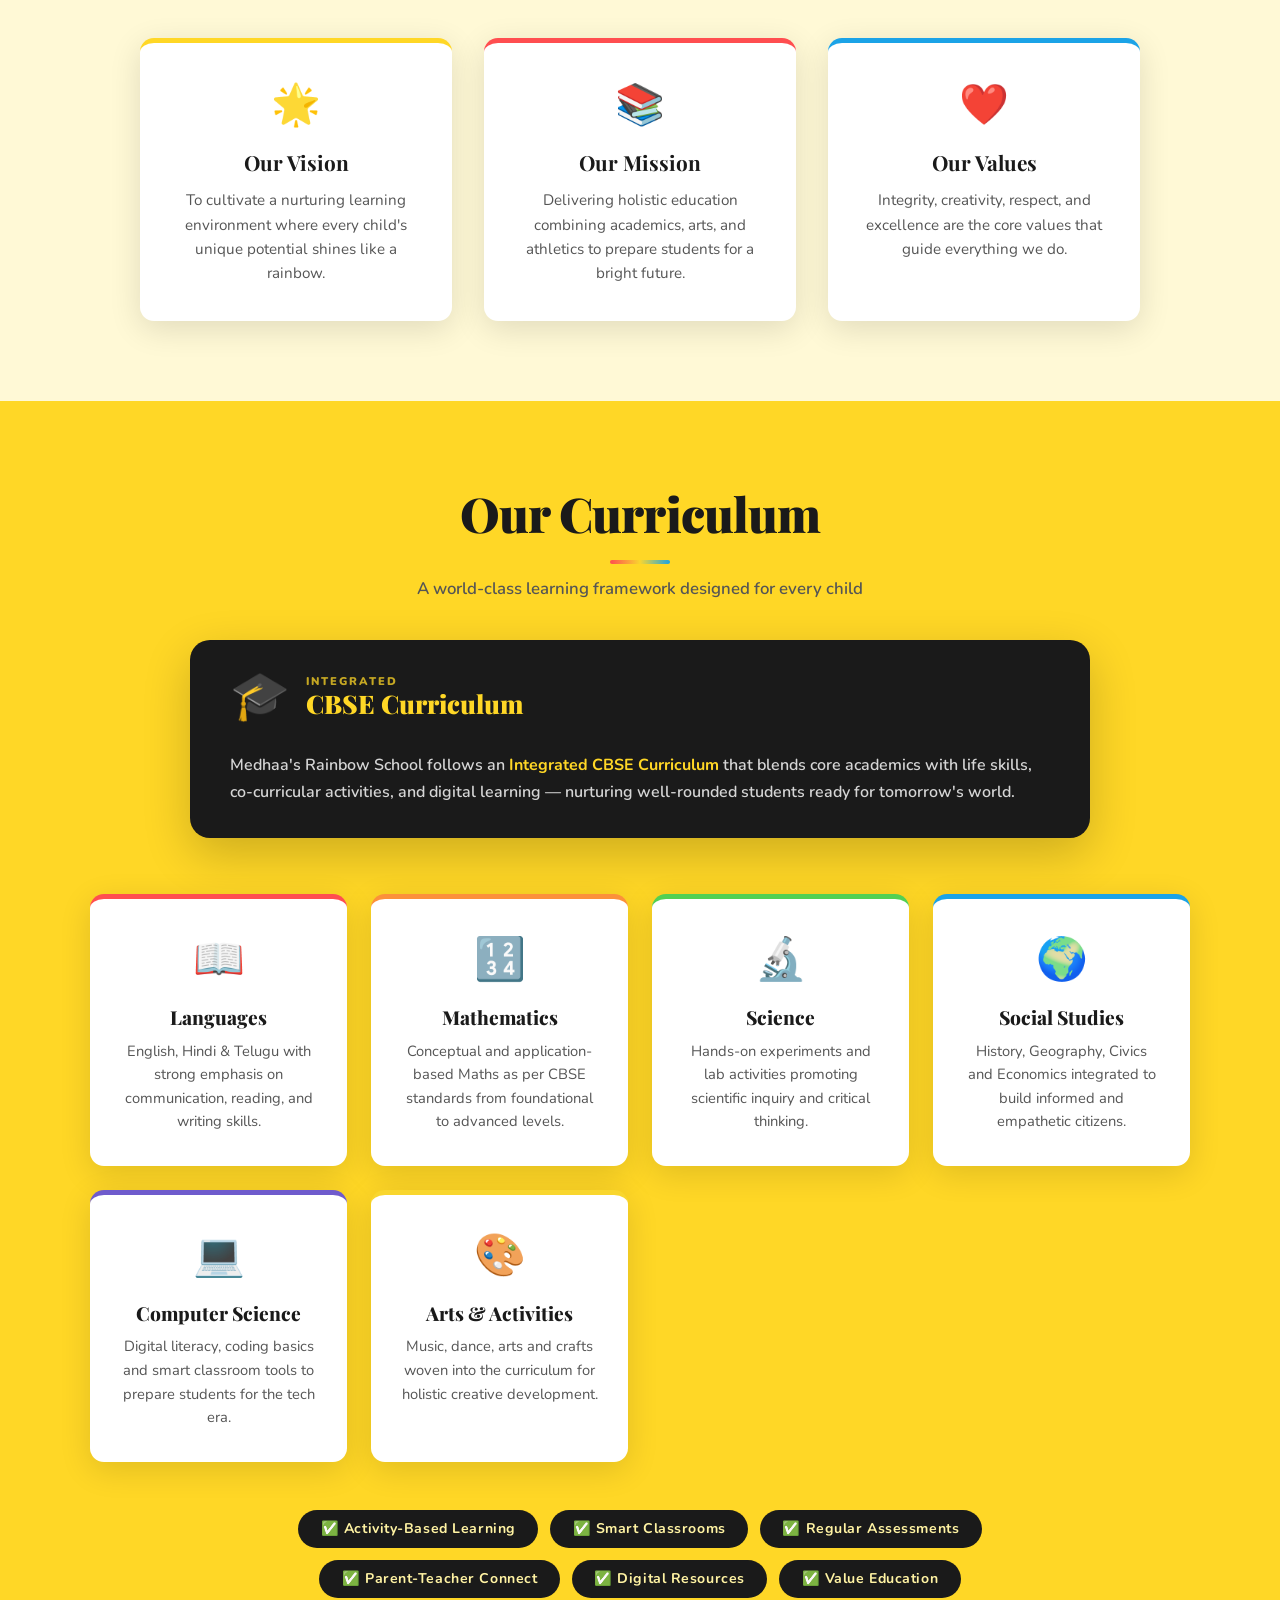
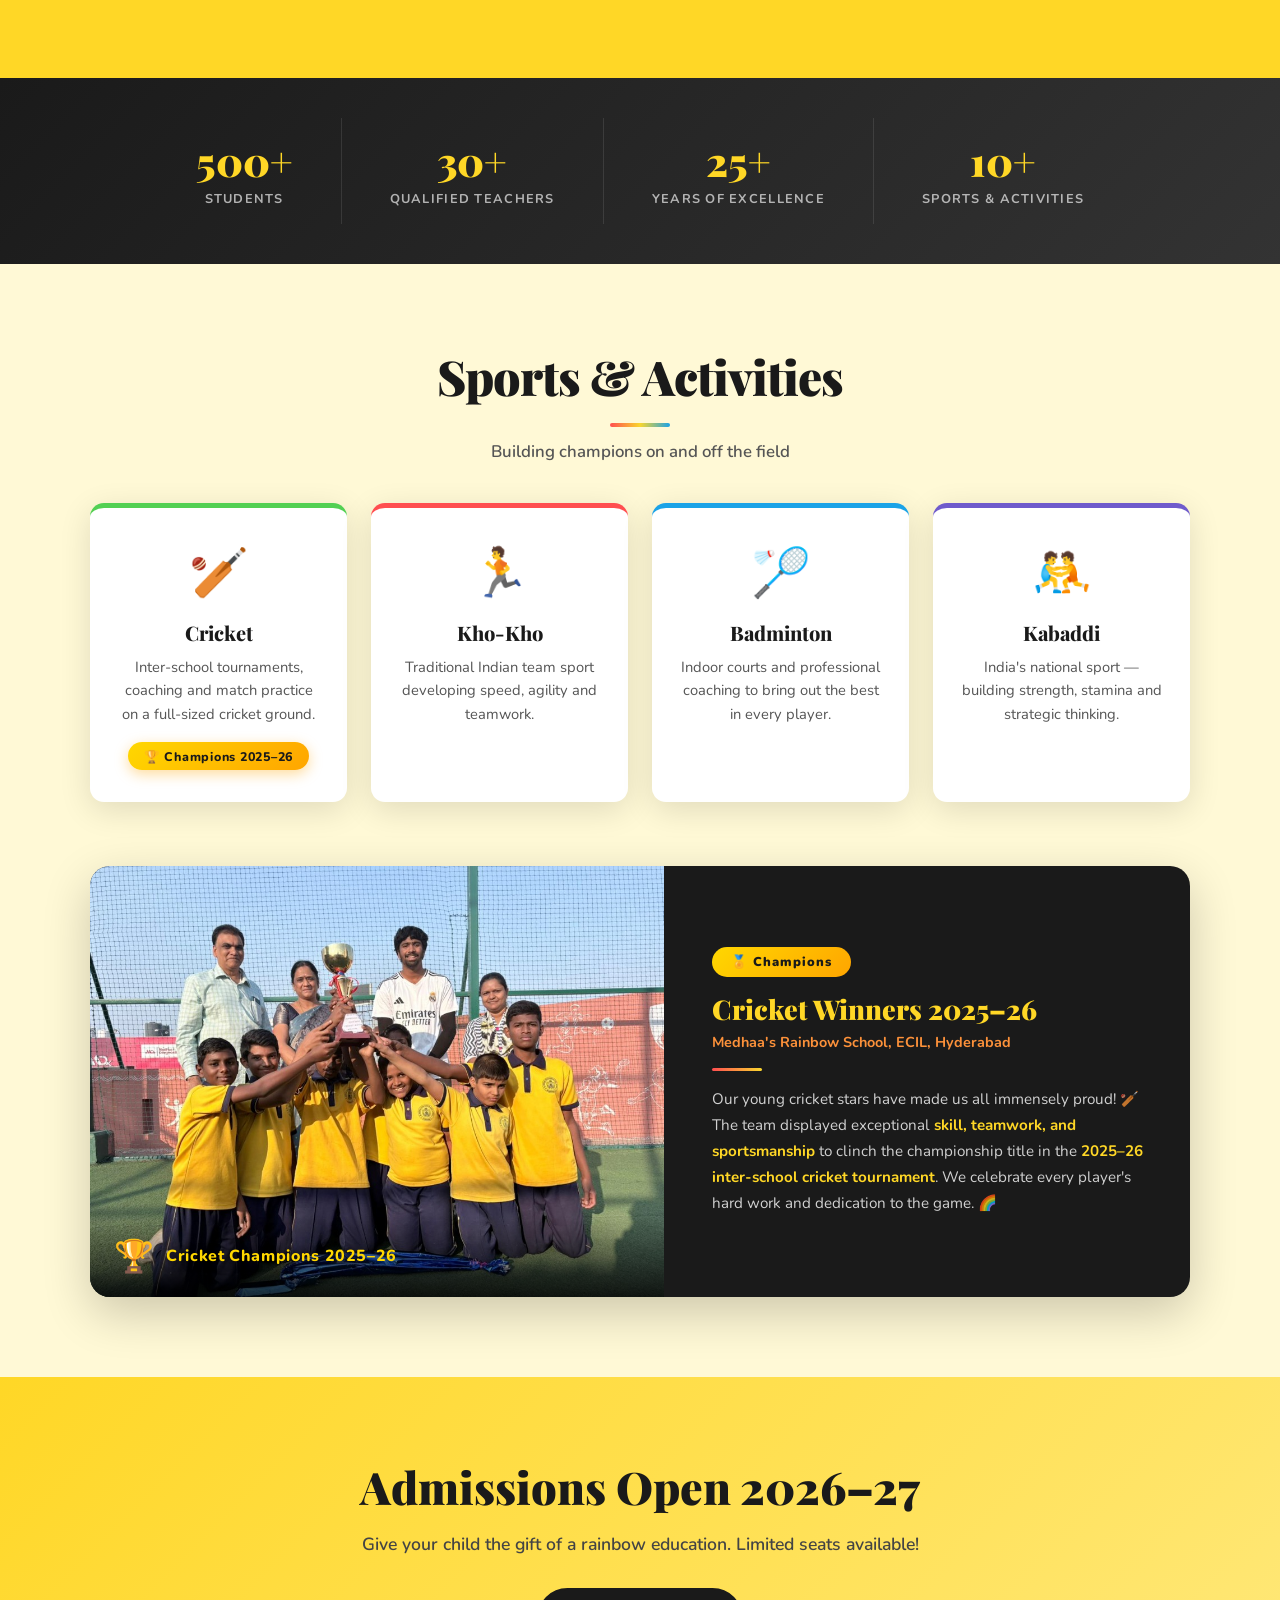
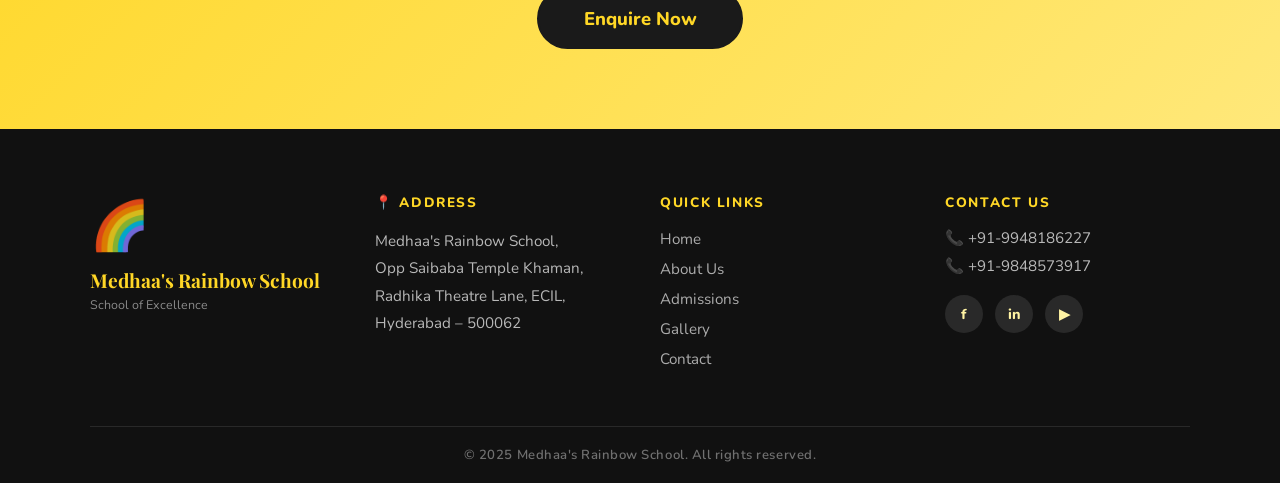
==== commit 78ca431d: "Add a logo to the globe on tab - Session 1 (69cab469b67ba426bd35e3ca)" ====
--- a/index.html
+++ b/index.html
@@ -4,9 +4,16 @@
 <head>
     <meta charset="UTF-8" />
     <meta name="viewport" content="width=device-width, initial-scale=1.0" />
+    
+    <!-- SEO & Google Verification -->
+    <meta name="google-site-verification" content="UD79iwCUpSlTiikDh8LOXOkZriNz8xqg2ZvIa2hc42w" />
+    <meta name="description" content="Medhaa's Rainbow School of Excellence in ECIL, Hyderabad. Offering Integrated CBSE Curriculum from Nursery to Grade 10. Building champions on and off the field." />
+    <meta name="keywords" content="Medhaa's Rainbow School, ECIL school, Hyderabad schools, best school in ECIL, CBSE curriculum, admissions open 2026-27" />
+    <meta property="og:title" content="Medhaa's Rainbow School of Excellence" />
+    <meta property="og:description" content="Offering Integrated CBSE Curriculum from Nursery to Grade 10 in ECIL, Hyderabad." />
+    <meta property="og:type" content="website" />
     <title>Medhaa's Rainbow School – Home</title>
-    <meta name="description"
-        content="Medhaa's Rainbow School – Nurturing young minds with quality education, sports, and creative learning in ECIL, Hyderabad." />
+    <link rel="icon" type="image/svg+xml" href="favicon.svg" />
     <link rel="preconnect" href="https://fonts.googleapis.com" />
     <link rel="preconnect" href="https://fonts.gstatic.com" crossorigin />
     <link
@@ -21,7 +28,7 @@
     <header class="site-header">
         <div class="header-inner">
             <div class="logo-block">
-                <div class="logo-icon">🌈</div>
+                <div class="logo-icon"><img src="favicon.svg" alt="Medhaa's Rainbow School Logo" class="logo-img" /></div>
                 <div class="logo-text">
                     <span class="school-name">Medhaa's Rainbow</span>
                     <span class="school-tagline">School of Excellence</span>
--- a/style.css
+++ b/style.css
@@ -173,6 +173,12 @@
     animation: float 3s ease-in-out infinite;
 }
 
+.logo-img {
+    width: 2.4rem;
+    height: 2.4rem;
+    border-radius: 50%;
+}
+
 @keyframes float {
 
     0%,
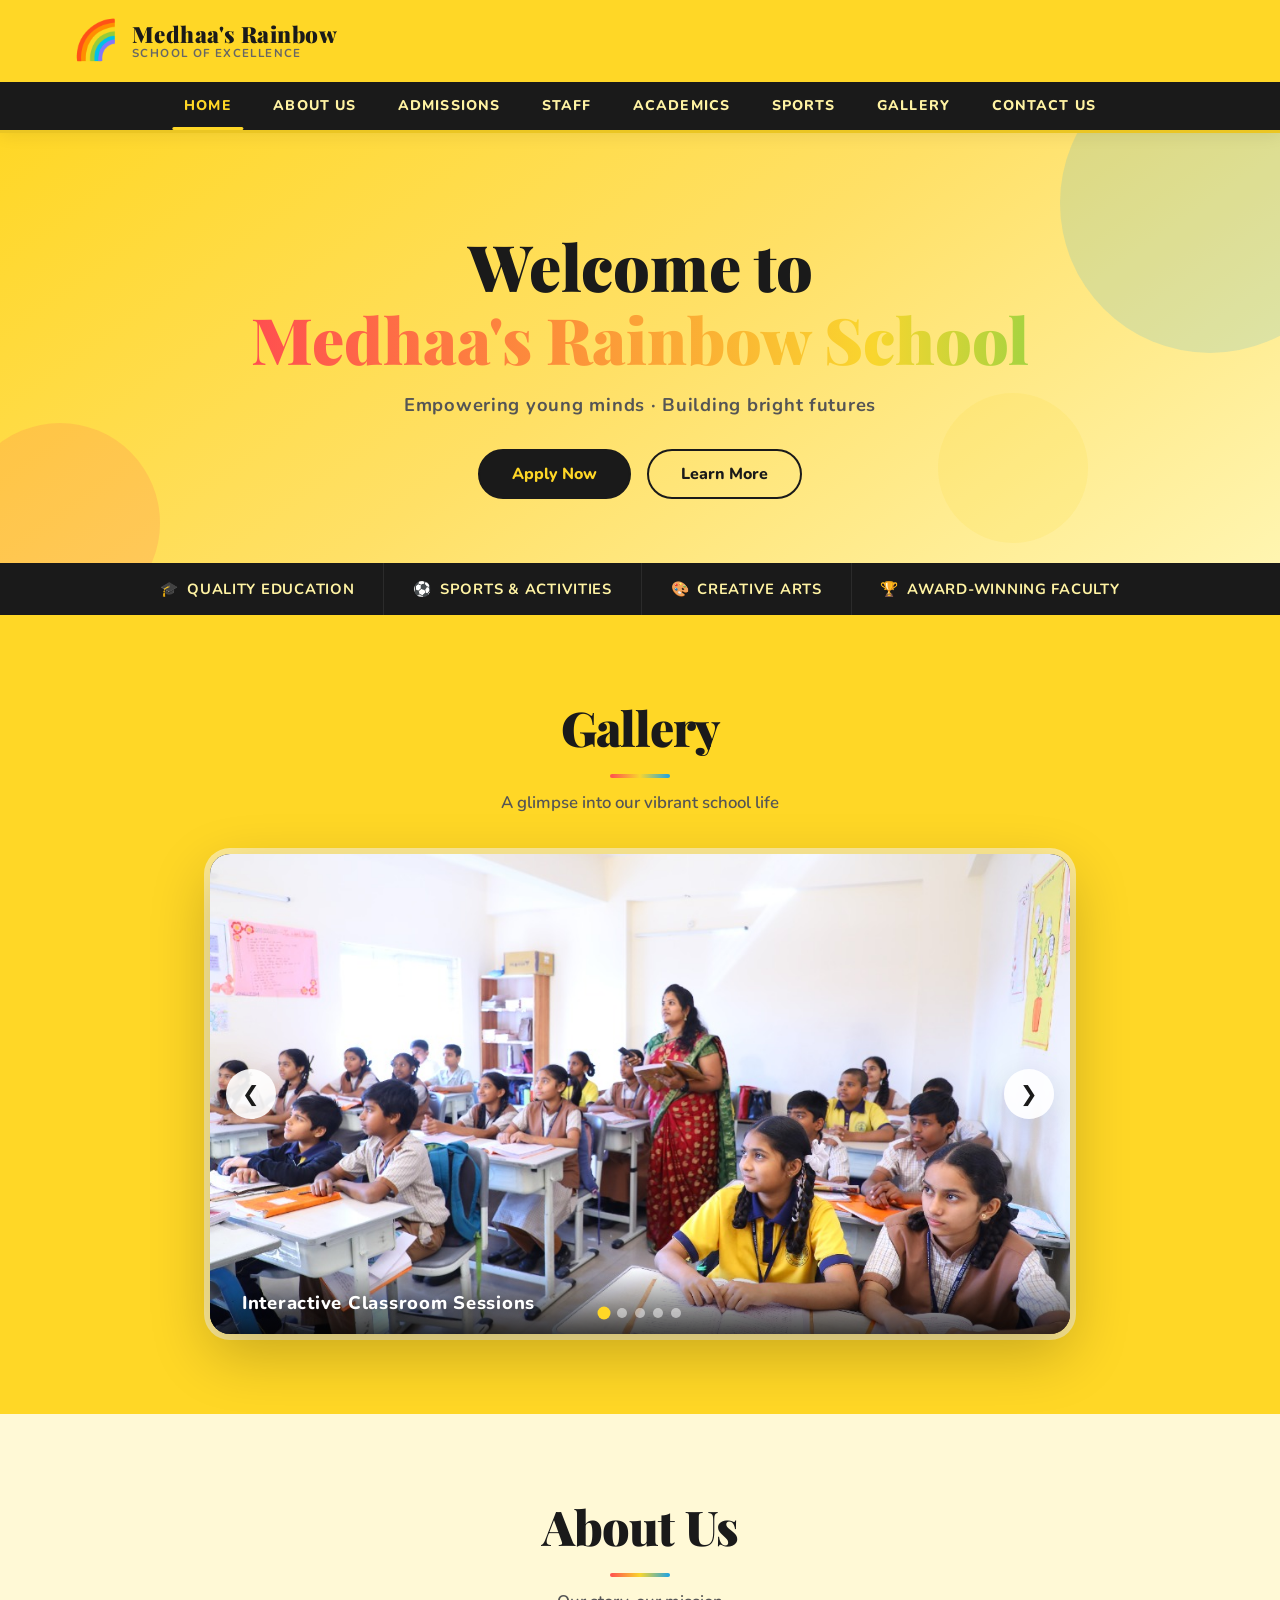
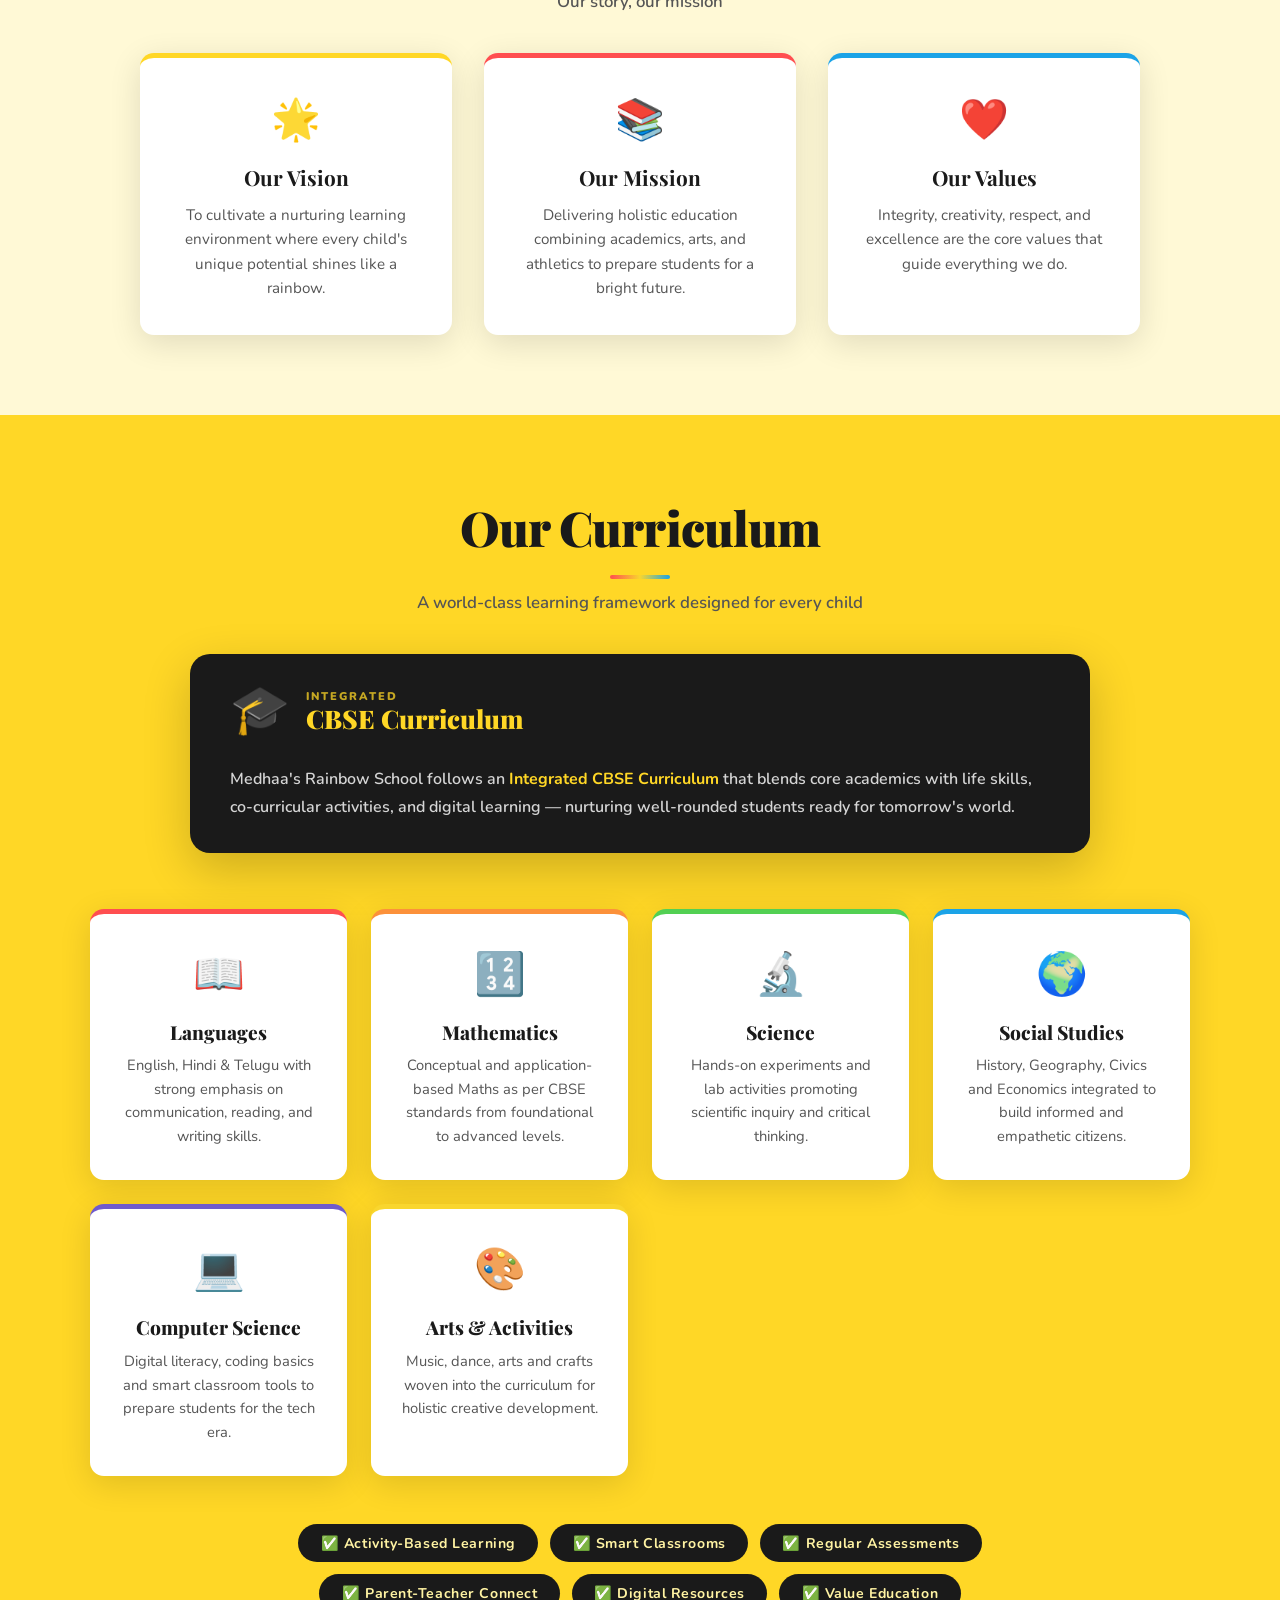
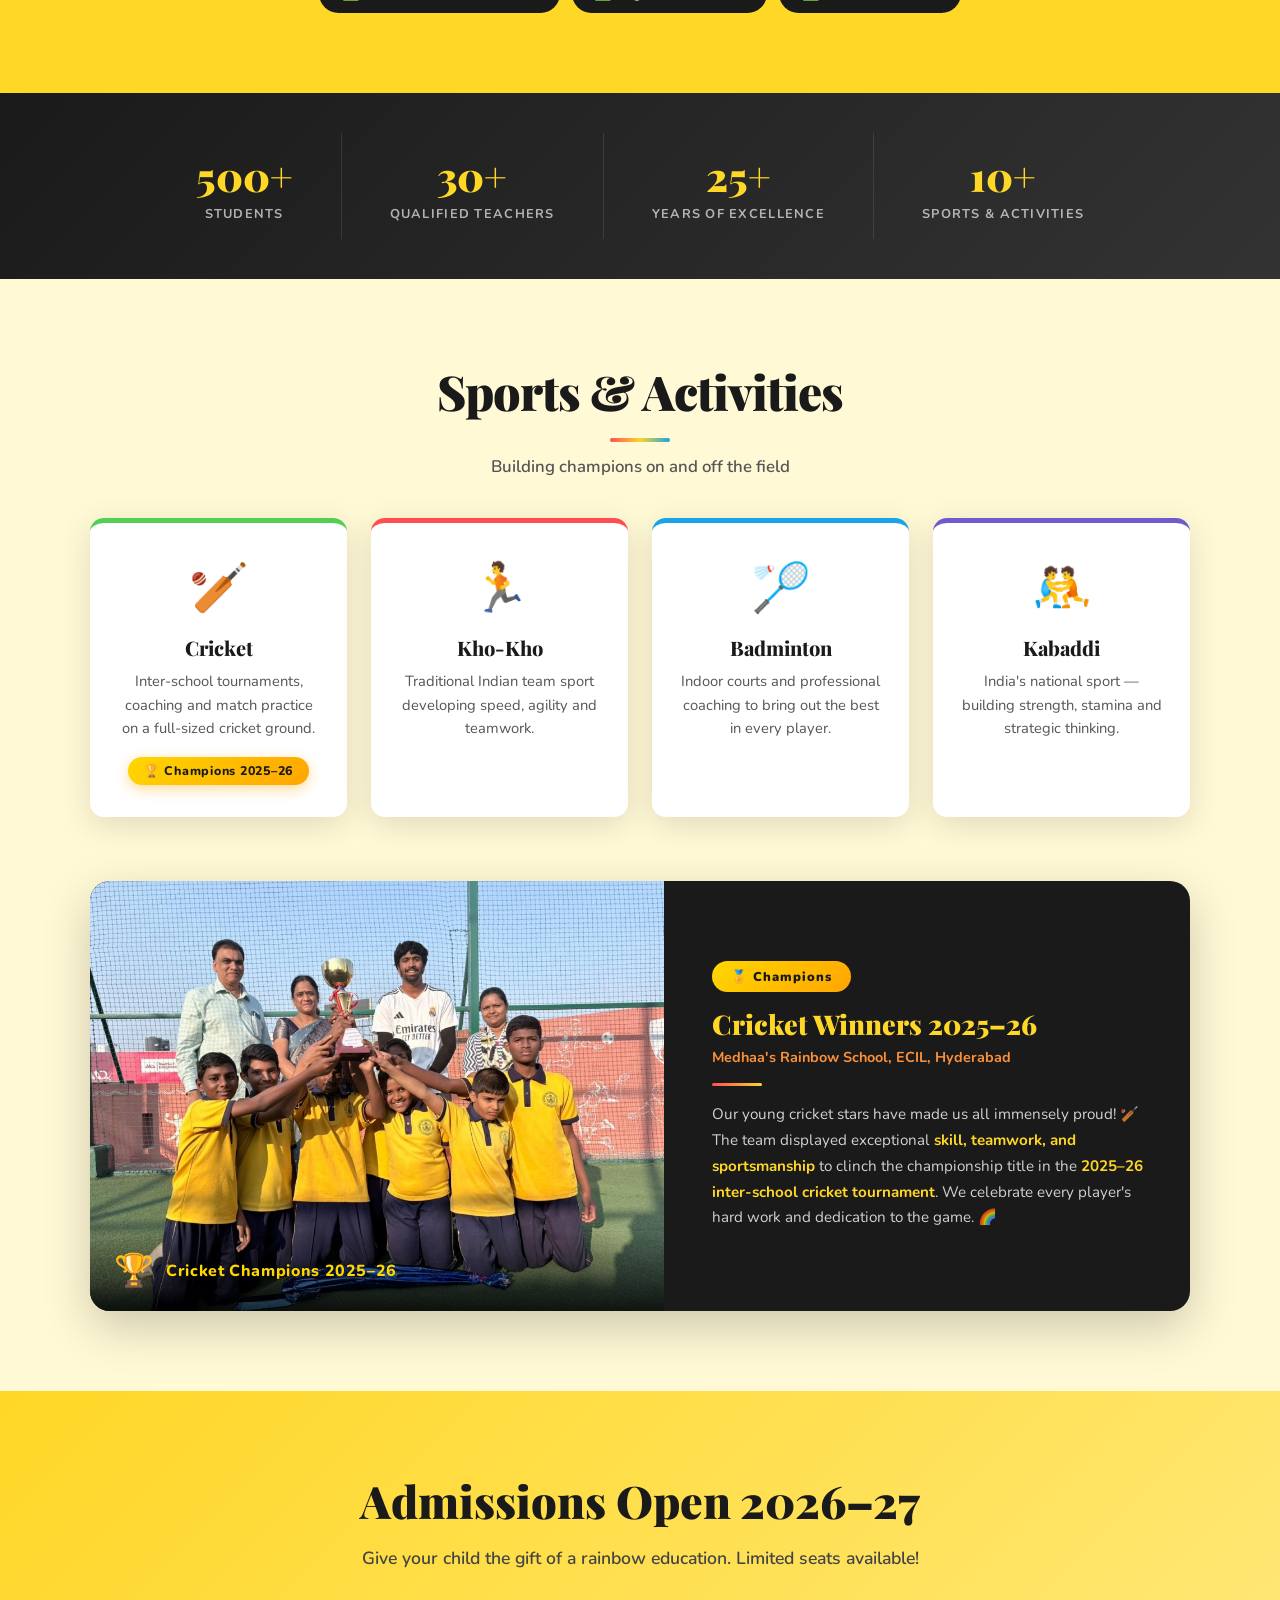
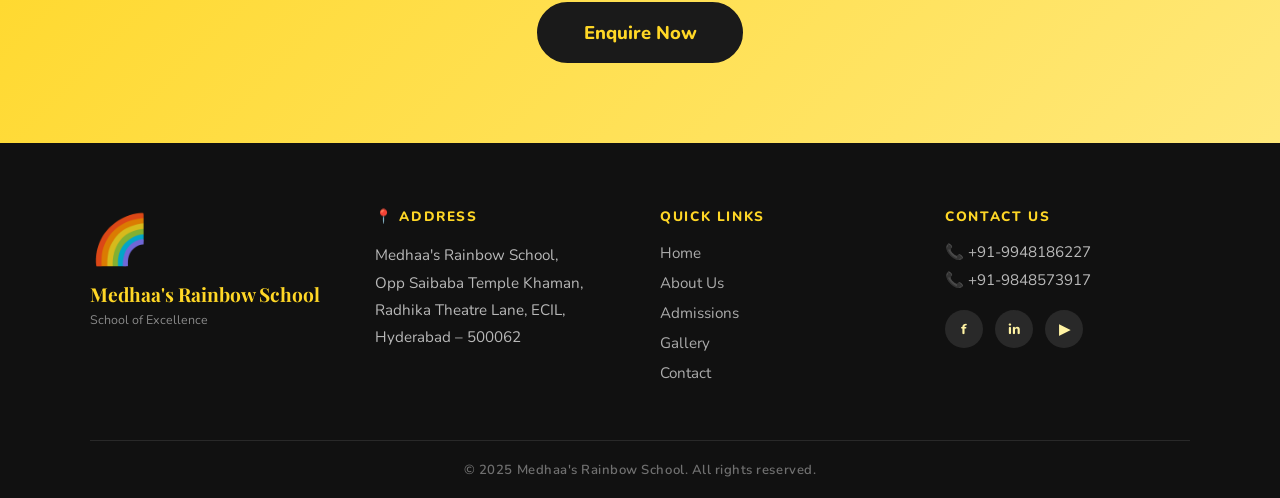
==== commit b75684d2: "Add custom rainbow favicon to all pages" ====
--- a/index.html
+++ b/index.html
@@ -11,7 +11,6 @@
     <meta name="keywords" content="Medhaa's Rainbow School, ECIL school, Hyderabad schools, best school in ECIL, CBSE curriculum, admissions open 2026-27" />
     <meta property="og:title" content="Medhaa's Rainbow School of Excellence" />
     <meta property="og:description" content="Offering Integrated CBSE Curriculum from Nursery to Grade 10 in ECIL, Hyderabad." />
-    <meta property="og:type" content="website" />
     <title>Medhaa's Rainbow School – Home</title>
     <link rel="icon" type="image/svg+xml" href="favicon.svg" />
     <link rel="preconnect" href="https://fonts.googleapis.com" />
@@ -28,7 +27,7 @@
     <header class="site-header">
         <div class="header-inner">
             <div class="logo-block">
-                <div class="logo-icon"><img src="favicon.svg" alt="Medhaa's Rainbow School Logo" class="logo-img" /></div>
+                <div class="logo-icon">🌈</div>
                 <div class="logo-text">
                     <span class="school-name">Medhaa's Rainbow</span>
                     <span class="school-tagline">School of Excellence</span>
